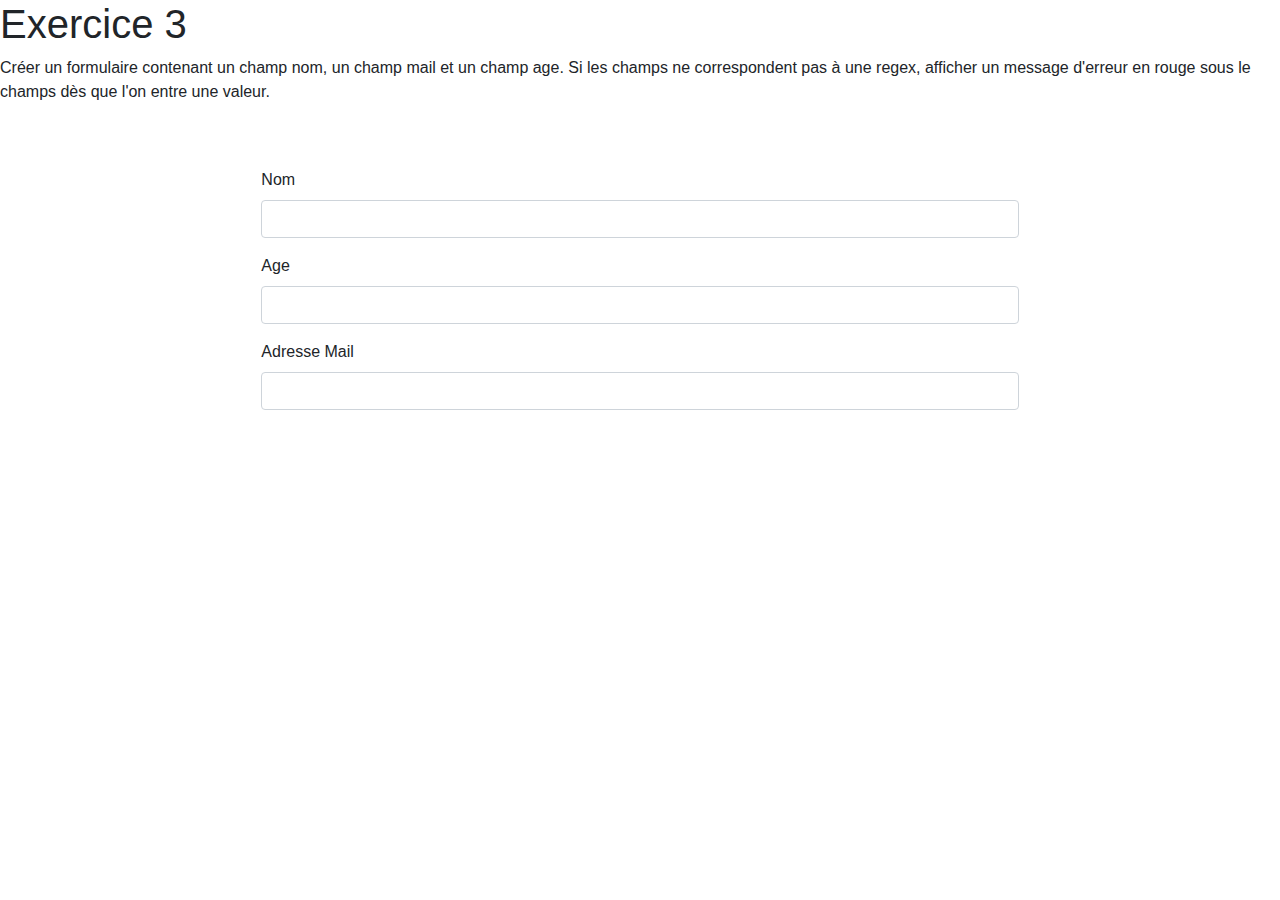
==== Exercice3/index.html @ 5224cea6 "Modifs" ====
<!DOCTYPE html>
<html lang="fr">

<head>
    <meta charset="UTF-8">
    <meta name="viewport" content="width=device-width, initial-scale=1.0">
    <link rel="stylesheet" href="https://stackpath.bootstrapcdn.com/bootstrap/4.4.1/css/bootstrap.min.css"
        integrity="sha384-Vkoo8x4CGsO3+Hhxv8T/Q5PaXtkKtu6ug5TOeNV6gBiFeWPGFN9MuhOf23Q9Ifjh" crossorigin="anonymous">

    <script src="https://code.jquery.com/jquery-3.4.1.slim.min.js"
        integrity="sha384-J6qa4849blE2+poT4WnyKhv5vZF5SrPo0iEjwBvKU7imGFAV0wwj1yYfoRSJoZ+n" crossorigin="anonymous">
    </script>
    <script src="https://cdn.jsdelivr.net/npm/popper.js@1.16.0/dist/umd/popper.min.js"
        integrity="sha384-Q6E9RHvbIyZFJoft+2mJbHaEWldlvI9IOYy5n3zV9zzTtmI3UksdQRVvoxMfooAo" crossorigin="anonymous">
    </script>
    <script src="https://stackpath.bootstrapcdn.com/bootstrap/4.4.1/js/bootstrap.min.js"
        integrity="sha384-wfSDF2E50Y2D1uUdj0O3uMBJnjuUD4Ih7YwaYd1iqfktj0Uod8GCExl3Og8ifwB6" crossorigin="anonymous">
    </script>
    <title>Exercice3</title>
</head>

<body>
    <h1>Exercice 3</h1>
    <p>Créer un formulaire contenant
        un champ nom, un champ mail et un champ age.
        Si les champs ne correspondent pas à une regex, afficher un message d'erreur en rouge sous le
        champs
        dès que l'on entre une valeur.
    </p>
    <form action="" class="col-8 m-auto p-5">
        <div class="form-group">
            <label for="name">Nom</label>
            <input type="text" class="form-control" id="name" name="name" onkeyup="fillname()">
            <span class="error" id="errorName"></span>
        </div>

        <div class="form-group">
            <label for="age">Age</label>
            <input type="text" class="form-control" id="age" name="age" onkeyup="fillage()">
            <span class="error" id="errorage"></span>
        </div>

        <div class="form-group">
            <label for="mail">Adresse Mail</label>
            <input type="text" class="form-control" id="mail" name="mail" onkeyup="fillemail()">
            <span class="error" id="errormail"></span>
        </div>
    </form>


    <script>
        function fillname() {

            let name = document.getElementById("name");
            let errorName = document.getElementById("errorname");
            let regexname = /^[a-zA-Z]+$/ ;

            if (name_regex.test(name.value)) {
                name.style.border = "2px solid green";
                errorName.textContent = "";

            } else {
                name.style.borderColor = "red";
                errorName.textContent= "Caractère non Valide";
            }
        }

        function fillage(); {

            let age = document.getElementById("age");
            let regexage = /^[0-9]{1,3}$/ ;

            if (regexage.test(age.value)) {
                age.style.border = "2px solid green";
                errorName.textContent = "";

            } else {
                age.style.borderColor = "red";
                document.getElementById("errorage").textcontent = "Caractère non Valide";
            }
        }

        function fillmail(); {
            let mail = document.getElementById("mail");
            let regexmail = /^\w+([.-]?\w+)@\w+([.-]?\w+)(.\w{2,3})+$/;

            if (regexmail.test(mail.value)) {
                mail.style.border = "2px solid green";
                errorName.textContent = "";

            } else {
                mail.style.border = "red";
                document.getElementById("errorname").textcontent = "Caractère non Valide";
            }
        }
    </script>
</body>

</html
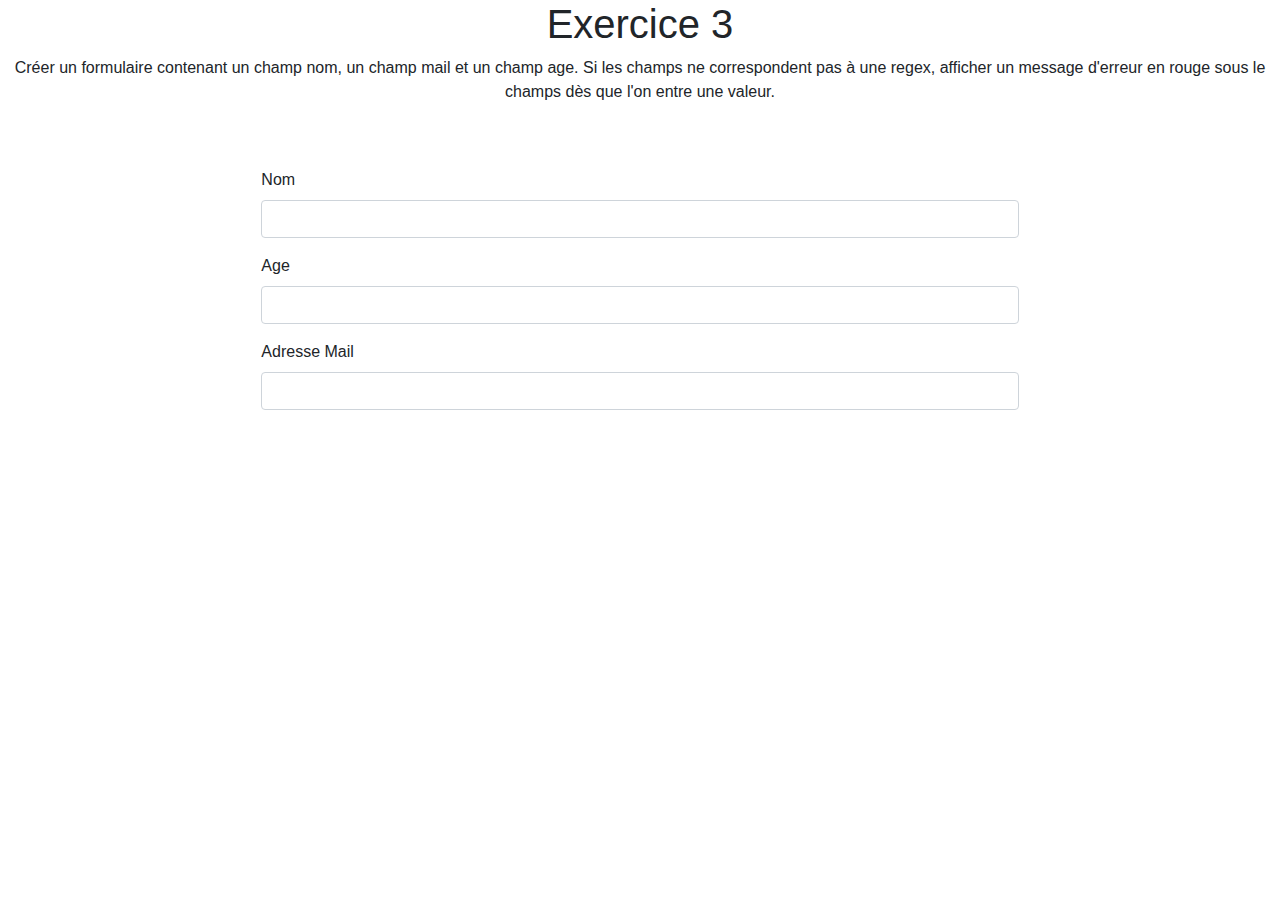
==== commit 36d5769e: "Modifs" ====
--- a/Exercice3/index.html
+++ b/Exercice3/index.html
@@ -6,8 +6,7 @@
     <meta name="viewport" content="width=device-width, initial-scale=1.0">
     <link rel="stylesheet" href="https://stackpath.bootstrapcdn.com/bootstrap/4.4.1/css/bootstrap.min.css"
         integrity="sha384-Vkoo8x4CGsO3+Hhxv8T/Q5PaXtkKtu6ug5TOeNV6gBiFeWPGFN9MuhOf23Q9Ifjh" crossorigin="anonymous">
-
-    <script src="https://code.jquery.com/jquery-3.4.1.slim.min.js"
+        <script src="https://code.jquery.com/jquery-3.4.1.slim.min.js"
         integrity="sha384-J6qa4849blE2+poT4WnyKhv5vZF5SrPo0iEjwBvKU7imGFAV0wwj1yYfoRSJoZ+n" crossorigin="anonymous">
     </script>
     <script src="https://cdn.jsdelivr.net/npm/popper.js@1.16.0/dist/umd/popper.min.js"
@@ -16,33 +15,36 @@
     <script src="https://stackpath.bootstrapcdn.com/bootstrap/4.4.1/js/bootstrap.min.js"
         integrity="sha384-wfSDF2E50Y2D1uUdj0O3uMBJnjuUD4Ih7YwaYd1iqfktj0Uod8GCExl3Og8ifwB6" crossorigin="anonymous">
     </script>
+
     <title>Exercice3</title>
 </head>
 
 <body>
+    <div class="text-center">
     <h1>Exercice 3</h1>
     <p>Créer un formulaire contenant
         un champ nom, un champ mail et un champ age.
         Si les champs ne correspondent pas à une regex, afficher un message d'erreur en rouge sous le
         champs
         dès que l'on entre une valeur.
+        </div>
     </p>
     <form action="" class="col-8 m-auto p-5">
         <div class="form-group">
             <label for="name">Nom</label>
-            <input type="text" class="form-control" id="name" name="name" onkeyup="fillname()">
-            <span class="error" id="errorName"></span>
+            <input type="text" class="form-control" id="name" name="name" onkeyup="Validname()">
+            <span class="error" id="errorname"></span>
         </div>
 
         <div class="form-group">
             <label for="age">Age</label>
-            <input type="text" class="form-control" id="age" name="age" onkeyup="fillage()">
+            <input type="text" class="form-control" id="age" name="age" onkeyup="Validage()">
             <span class="error" id="errorage"></span>
         </div>
 
         <div class="form-group">
             <label for="mail">Adresse Mail</label>
-            <input type="text" class="form-control" id="mail" name="mail" onkeyup="fillemail()">
+            <input type="email" class="form-control" id="mail" name="mail" onkeyup="Validemail()">
             <span class="error" id="errormail"></span>
         </div>
     </form>
@@ -65,7 +67,7 @@
             }
         }
 
-        function fillage(); {
+        function fillage() {
 
             let age = document.getElementById("age");
             let regexage = /^[0-9]{1,3}$/ ;
@@ -80,7 +82,7 @@
             }
         }
 
-        function fillmail(); {
+        function fillmail() {
             let mail = document.getElementById("mail");
             let regexmail = /^\w+([.-]?\w+)@\w+([.-]?\w+)(.\w{2,3})+$/;
 
